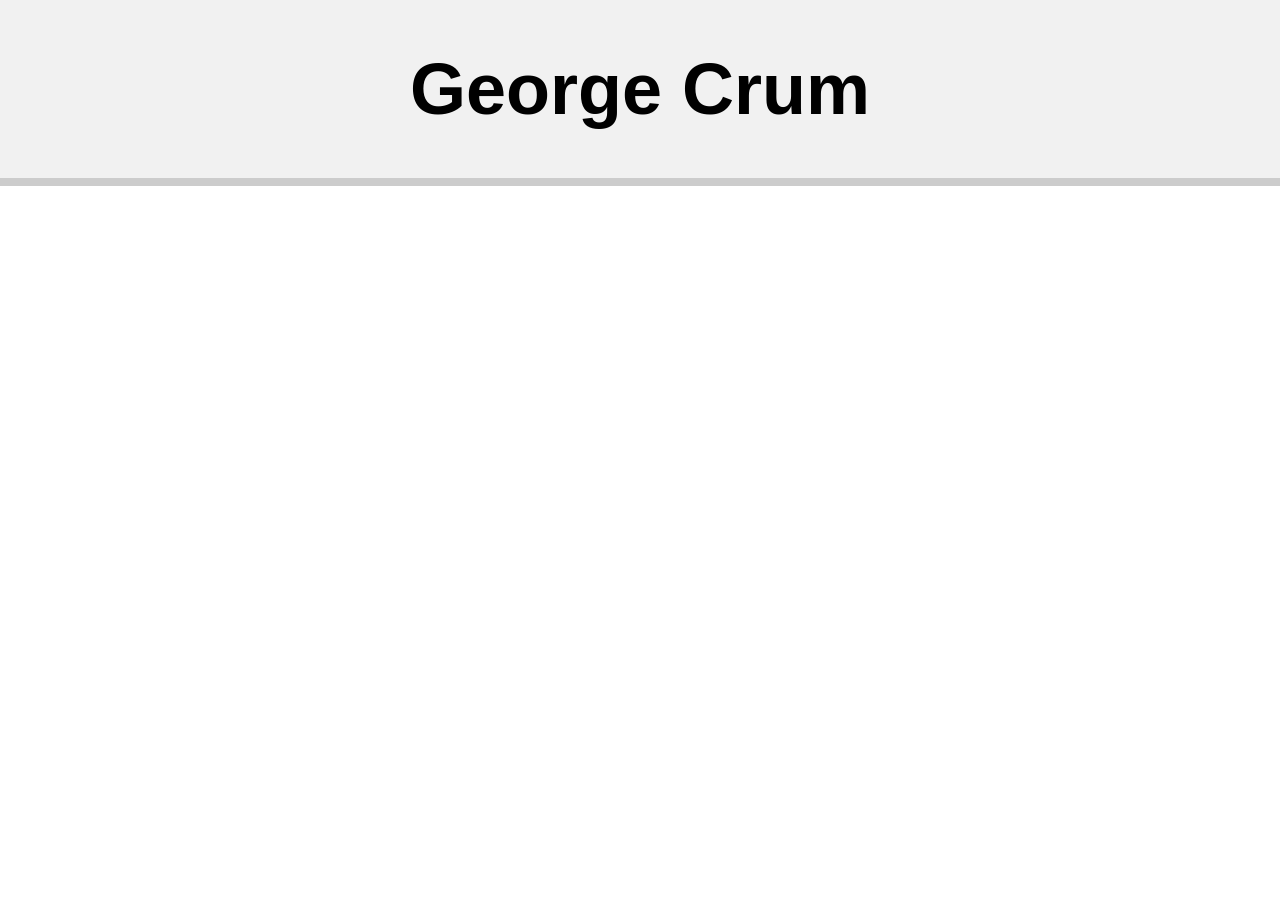
==== index.html @ 3d86e8cb "wip" ====
<!DOCTYPE html>
<head>
    <title>George Crum</title>

    <meta name="viewport" content="width=device-width, initial-scale=1">

    <link rel="stylesheet" href="styles.css">
    <script src="scroll.js"></script>
</head>

<div class="header">
    <h1>George Crum</h1>
    <div class="progress-container">
      <div class="progress-bar" id="myBar"></div>
    </div>
</div>

<div class="content">
    
</div>

</html>
---- styles.css ----
/* Style the header: fixed position (always stay at the top) */
.header {
    position: fixed;
    top: 0;
    z-index: 1;
    width: 100%;
    background-color: #f1f1f1;
}

.header h1 {
    text-align: center;
    font-size: 8vh;
}
  
  /* The progress container (grey background) */
.progress-container {
    width: 100%;
    height: 8px;
    background: #ccc;
}
  
/* The progress bar (scroll indicator) */
.progress-bar {
    height: 8px;
    background: #04AA6D;
    width: 0%;
}

body {
    margin: 0;
    font-family: Arial, Helvetica, sans-serif;
}

.content {
    padding: 100px 0;
    margin: 50px auto 0 auto;
    width: 80%;
}
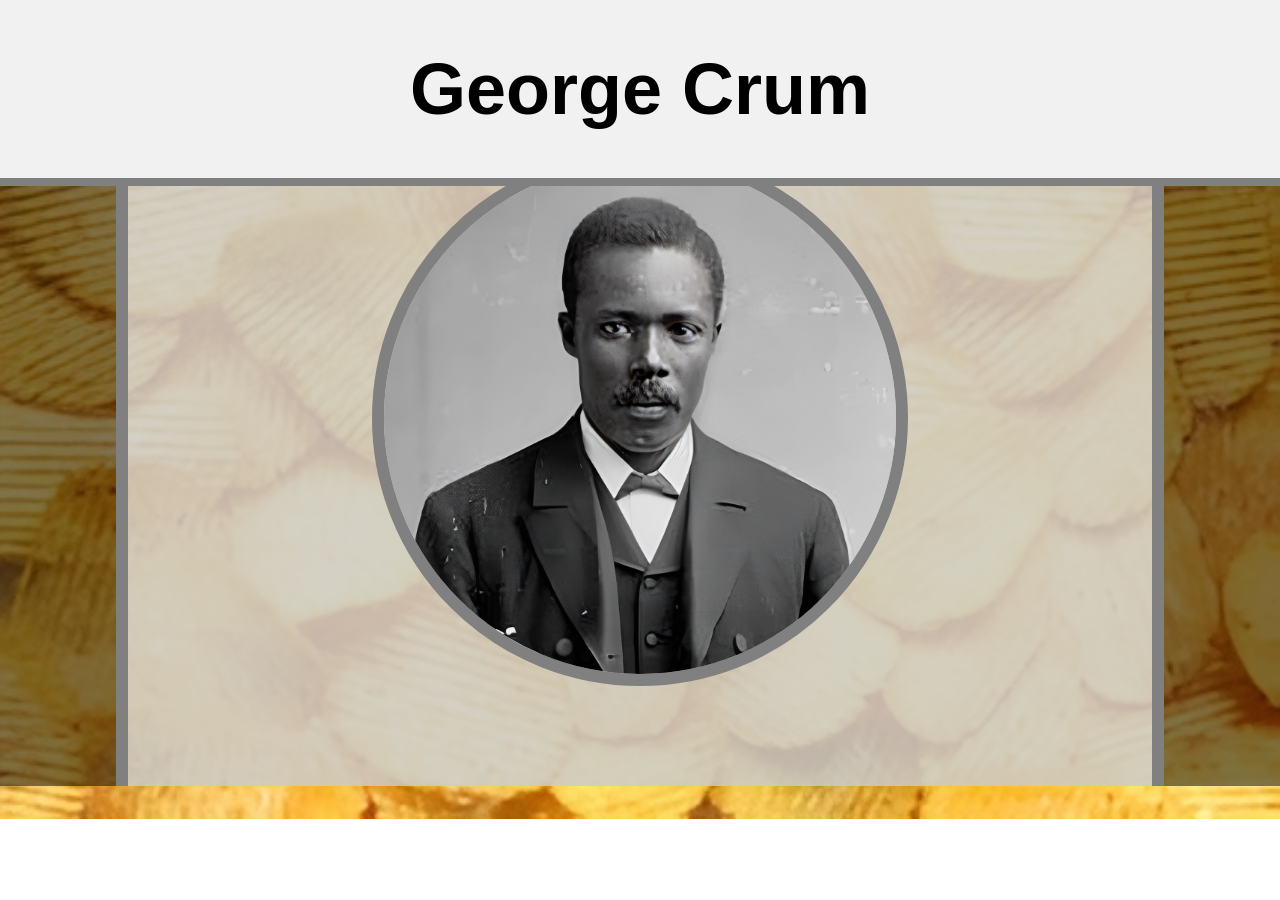
==== commit 9ae3cf09: "progress" ====
--- a/index.html
+++ b/index.html
@@ -5,18 +5,16 @@
     <meta name="viewport" content="width=device-width, initial-scale=1">
 
     <link rel="stylesheet" href="styles.css">
-    <script src="scroll.js"></script>
+    <script src="script.js"></script>
 </head>
 
 <div class="header">
-    <h1>George Crum</h1>
-    <div class="progress-container">
-      <div class="progress-bar" id="myBar"></div>
-    </div>
+  <h1>George Crum</h1>
+  <div class="progress-container">
+    <div class="progress-bar" id="myBar"></div>
+  </div>
 </div>
 
 <div class="content">
-    
-</div>
-
-</html>+  <img src="crum.jpeg" class="avatar">
+</div>
--- a/styles.css
+++ b/styles.css
@@ -16,13 +16,13 @@
 .progress-container {
     width: 100%;
     height: 8px;
-    background: #ccc;
+    background: gray;
 }
   
 /* The progress bar (scroll indicator) */
 .progress-bar {
     height: 8px;
-    background: #04AA6D;
+    background: #cd9d00;
     width: 0%;
 }
 
@@ -35,4 +35,24 @@
     padding: 100px 0;
     margin: 50px auto 0 auto;
     width: 80%;
+    background-color: rgba(255, 255, 255, 0.664);
+    border-left: 1vw solid gray;
+    border-right: 1vw solid gray;
+}
+
+html {
+    background-image: linear-gradient(rgba(0, 0, 0, 0.5), rgba(0, 0, 0, 0.5)), url("chip.jpeg");
+    background-position: center;
+    background-repeat:no-repeat;
+    background-size: cover;
+}
+
+.avatar {
+    width: 40vw;
+    height: auto;
+    border-radius: 50%;
+    border: 1vw solid gray;
+    display: block;
+    margin-left: auto;
+    margin-right: auto;
 }
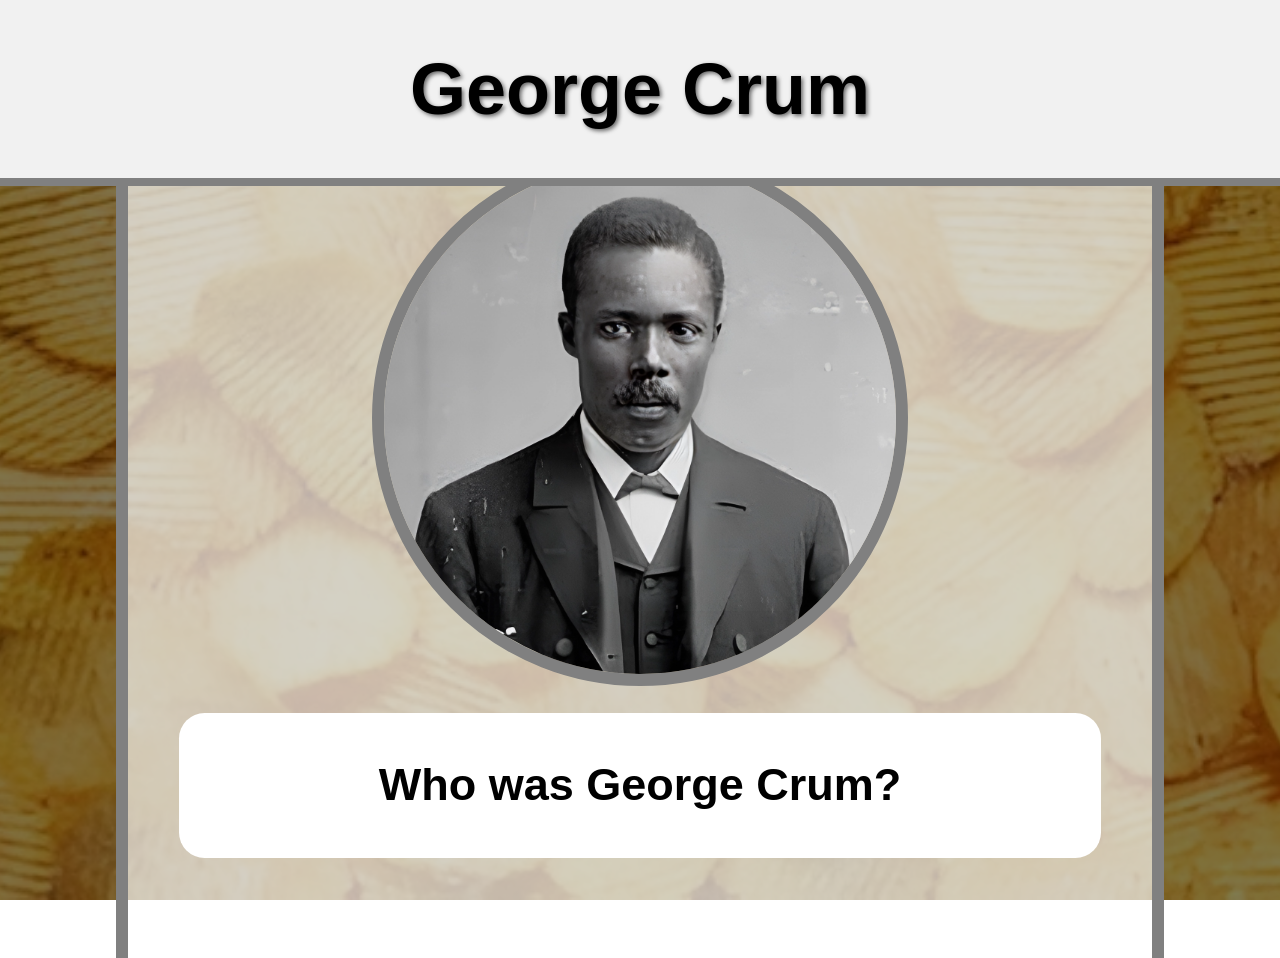
==== commit 7b23b383: "parallax" ====
--- a/index.html
+++ b/index.html
@@ -16,5 +16,9 @@
 </div>
 
 <div class="content">
-  <img src="crum.jpeg" class="avatar">
+  <img src="img/crum.jpeg" class="avatar">
+
+  <div class="infoblock">
+    <h2>Who was George Crum?</h2>
+  </div>
 </div>
--- a/styles.css
+++ b/styles.css
@@ -10,6 +10,7 @@
 .header h1 {
     text-align: center;
     font-size: 8vh;
+    text-shadow: 2px 2px 4px #676767;
 }
   
   /* The progress container (grey background) */
@@ -41,10 +42,11 @@
 }
 
 html {
-    background-image: linear-gradient(rgba(0, 0, 0, 0.5), rgba(0, 0, 0, 0.5)), url("chip.jpeg");
-    background-position: center;
+    background-image: linear-gradient(rgba(0, 0, 0, 0.5), rgba(0, 0, 0, 0.5)), url("img/chip.jpeg");
     background-repeat:no-repeat;
     background-size: cover;
+    background-attachment:fixed;
+    background-position: center;
 }
 
 .avatar {
@@ -55,4 +57,19 @@
     display: block;
     margin-left: auto;
     margin-right: auto;
+    margin-bottom: 3vh;
+}
+
+.infoblock {
+    width: 70vw;
+    margin-left: auto;
+    margin-right: auto;
+    padding: 1vh 1vw;
+    background-color: white;
+    border-radius: 2vw;
+}
+
+.infoblock h2 {
+    font-size: 5vh;
+    text-align: center;
 }
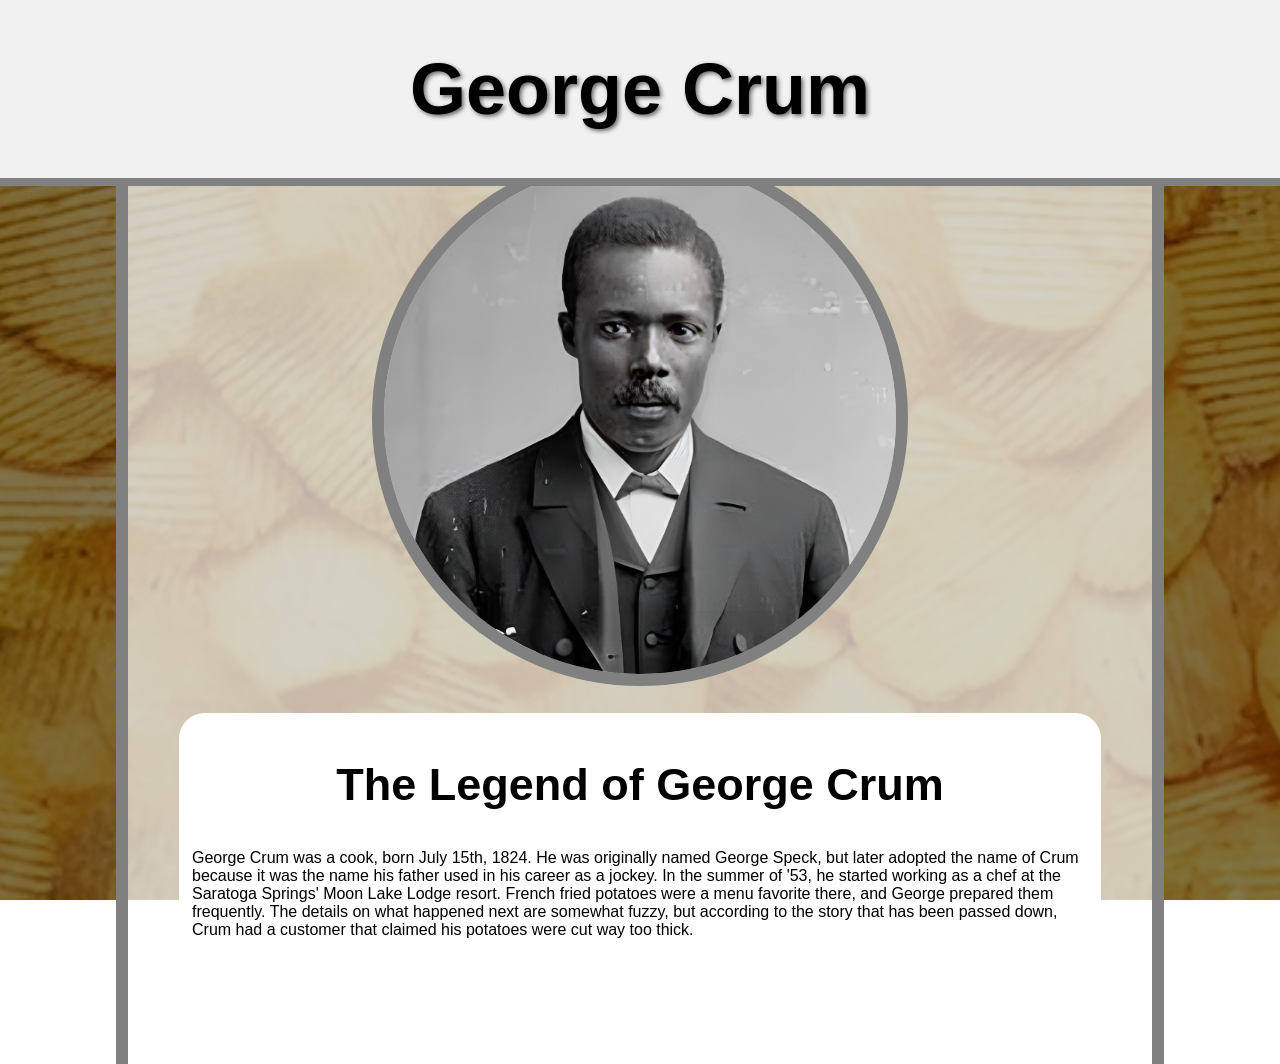
==== commit 12e0d9bf: "undo that cause it doesnt work" ====
--- a/index.html
+++ b/index.html
@@ -19,6 +19,7 @@
   <img src="img/crum.jpeg" class="avatar">
 
   <div class="infoblock">
-    <h2>Who was George Crum?</h2>
+    <h2>The Legend of George Crum</h2>
+    <p>George Crum was a cook, born July 15th, 1824. He was originally named George Speck, but later adopted the name of Crum because it was the name his father used in his career as a jockey. In the summer of '53, he started working as a chef at the Saratoga Springs' Moon Lake Lodge resort. French fried potatoes were a menu favorite there, and George prepared them frequently. The details on what happened next are somewhat fuzzy, but according to the story that has been passed down, Crum had a customer that claimed his potatoes were cut way too thick.</p>
   </div>
 </div>
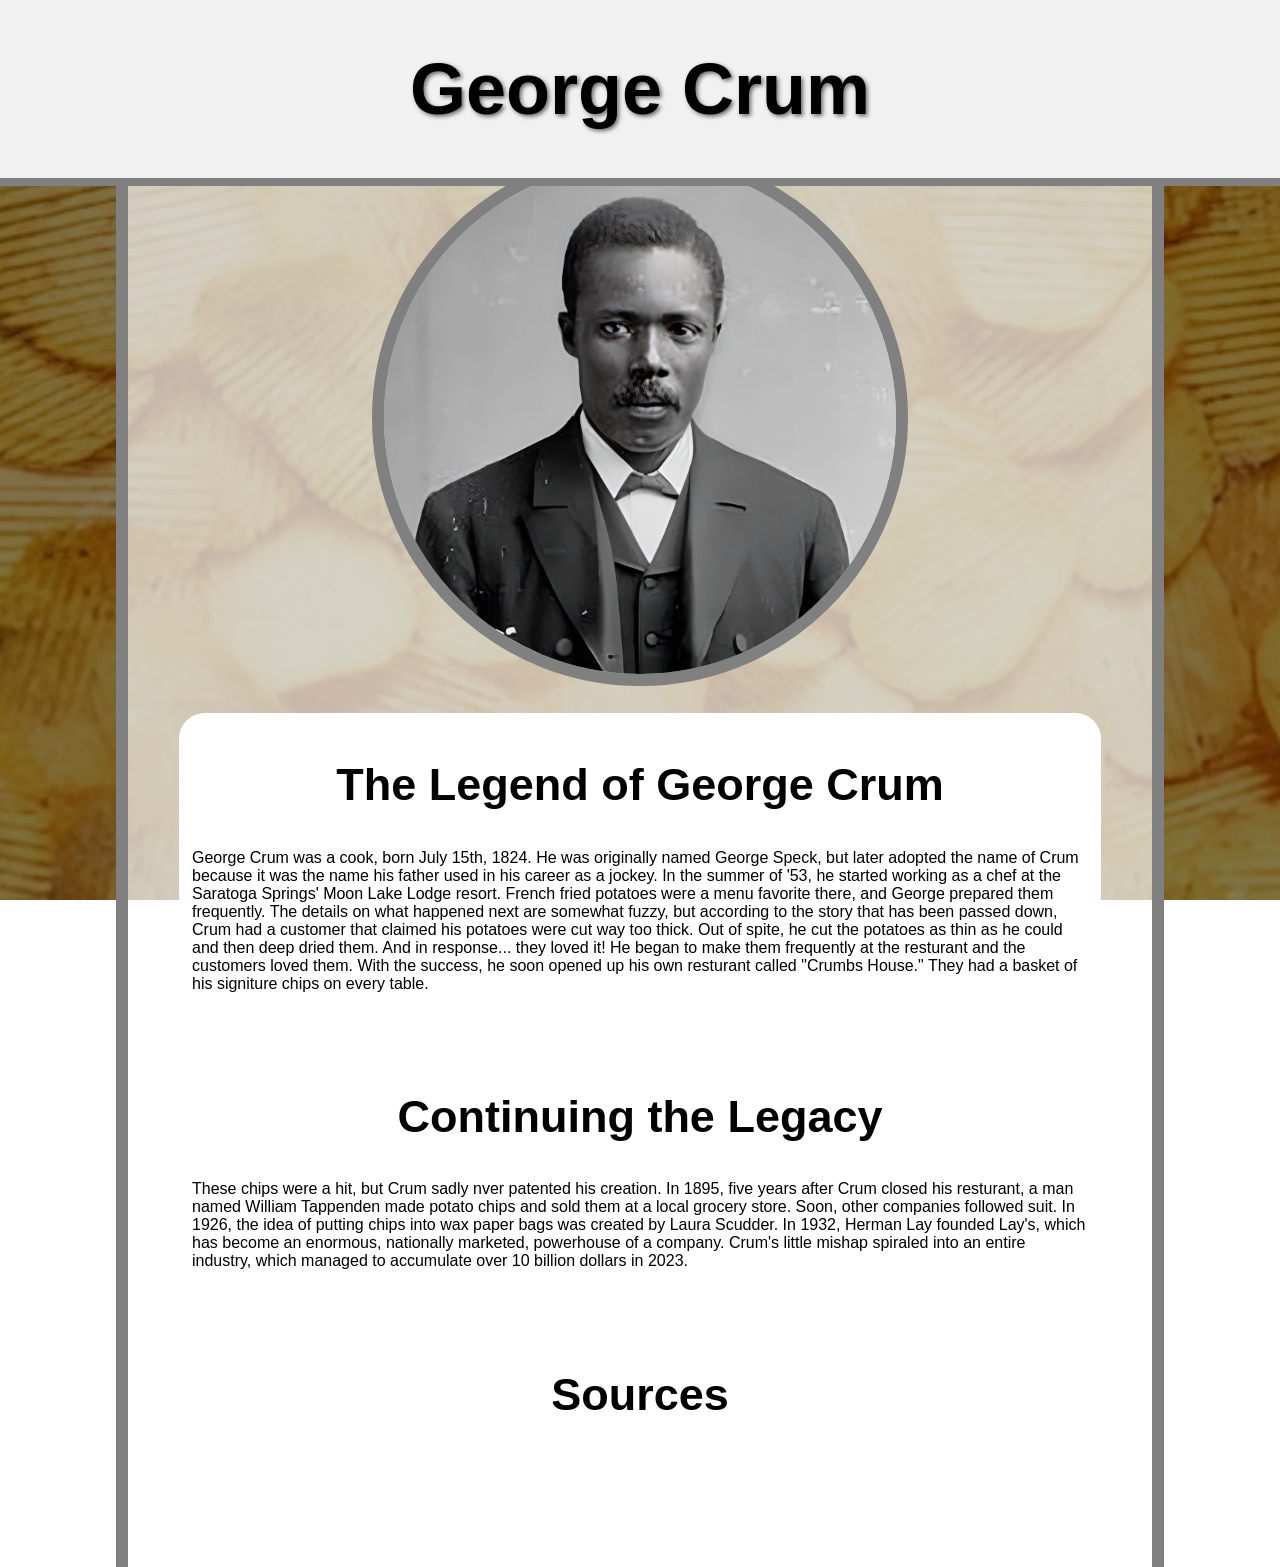
==== commit 4d5087a9: "yapping" ====
--- a/index.html
+++ b/index.html
@@ -20,6 +20,15 @@
 
   <div class="infoblock">
     <h2>The Legend of George Crum</h2>
-    <p>George Crum was a cook, born July 15th, 1824. He was originally named George Speck, but later adopted the name of Crum because it was the name his father used in his career as a jockey. In the summer of '53, he started working as a chef at the Saratoga Springs' Moon Lake Lodge resort. French fried potatoes were a menu favorite there, and George prepared them frequently. The details on what happened next are somewhat fuzzy, but according to the story that has been passed down, Crum had a customer that claimed his potatoes were cut way too thick.</p>
+    <p>George Crum was a cook, born July 15th, 1824. He was originally named George Speck, but later adopted the name of Crum because it was the name his father used in his career as a jockey. In the summer of '53, he started working as a chef at the Saratoga Springs' Moon Lake Lodge resort. French fried potatoes were a menu favorite there, and George prepared them frequently. The details on what happened next are somewhat fuzzy, but according to the story that has been passed down, Crum had a customer that claimed his potatoes were cut way too thick. Out of spite, he cut the potatoes as thin as he could and then deep dried them. And in response... they loved it! He began to make them frequently at the resturant and the customers loved them. With the success, he soon opened up his own resturant called "Crumbs House." They had a basket of his signiture chips on every table.</p>
+  </div>
+
+  <div class="infoblock">
+    <h2>Continuing the Legacy</h2>
+    <p>These chips were a hit, but Crum sadly nver patented his creation. In 1895, five years after Crum closed his resturant, a man named William Tappenden made potato chips and sold them at a local grocery store. Soon, other companies followed suit. In 1926, the idea of putting chips into wax paper bags was created by Laura Scudder. In 1932, Herman Lay founded Lay's, which has become an enormous, nationally marketed, powerhouse of a company. Crum's little mishap spiraled into an entire industry, which managed to accumulate over 10 billion dollars in 2023.</p>
+  </div>
+
+  <div class="infoblock">
+    <h2>Sources</h2>
   </div>
 </div>
--- a/styles.css
+++ b/styles.css
@@ -23,7 +23,7 @@
 /* The progress bar (scroll indicator) */
 .progress-bar {
     height: 8px;
-    background: #cd9d00;
+    background: #000000;
     width: 0%;
 }
 
@@ -57,10 +57,10 @@
     display: block;
     margin-left: auto;
     margin-right: auto;
-    margin-bottom: 3vh;
 }
 
 .infoblock {
+    margin-top: 3vh;
     width: 70vw;
     margin-left: auto;
     margin-right: auto;
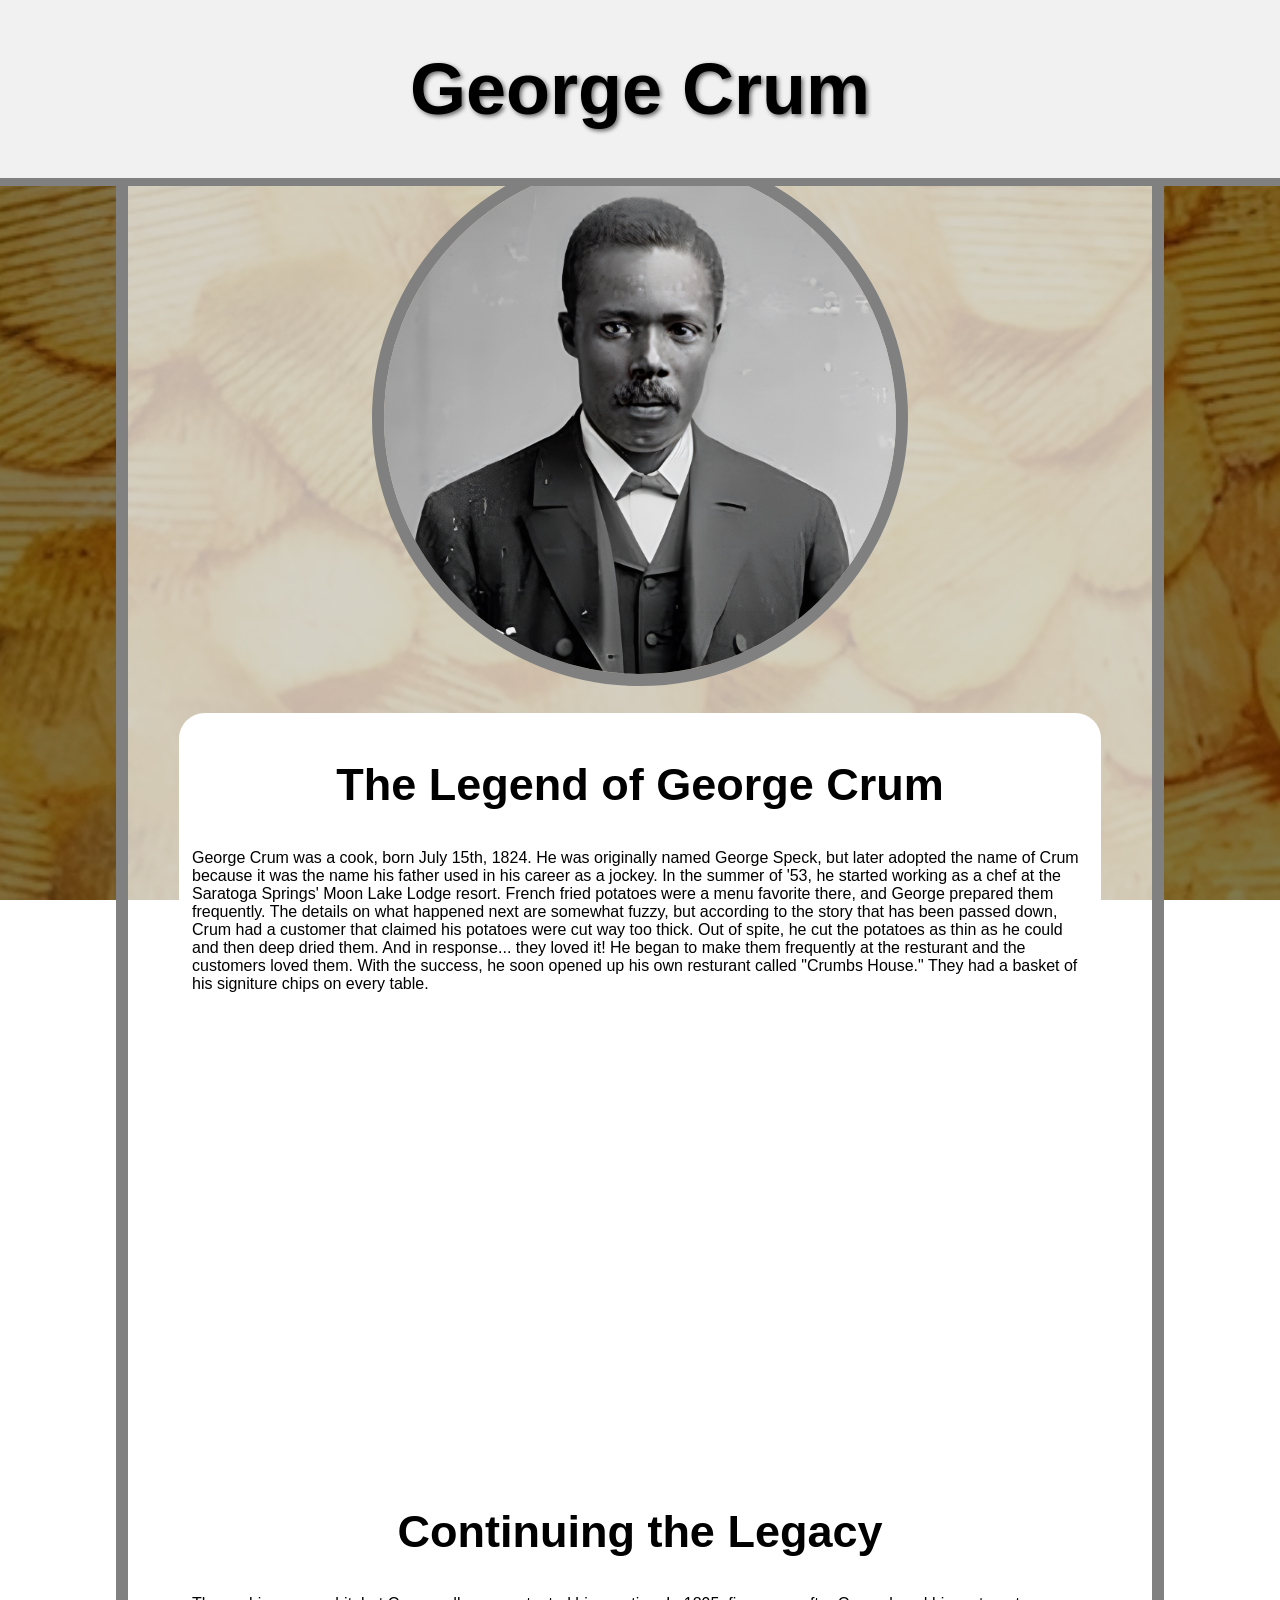
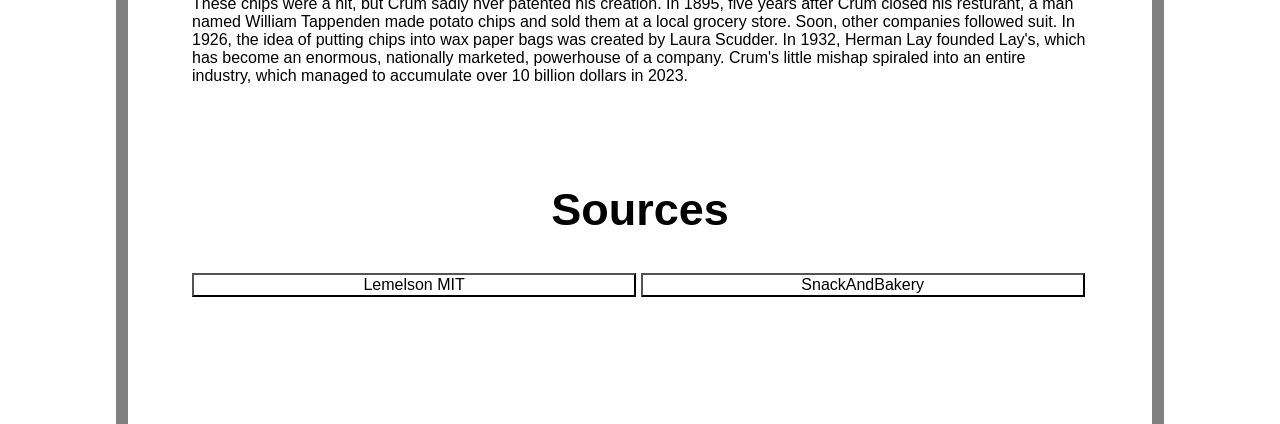
==== commit 168936cf: "stuff and things" ====
--- a/index.html
+++ b/index.html
@@ -23,6 +23,10 @@
     <p>George Crum was a cook, born July 15th, 1824. He was originally named George Speck, but later adopted the name of Crum because it was the name his father used in his career as a jockey. In the summer of '53, he started working as a chef at the Saratoga Springs' Moon Lake Lodge resort. French fried potatoes were a menu favorite there, and George prepared them frequently. The details on what happened next are somewhat fuzzy, but according to the story that has been passed down, Crum had a customer that claimed his potatoes were cut way too thick. Out of spite, he cut the potatoes as thin as he could and then deep dried them. And in response... they loved it! He began to make them frequently at the resturant and the customers loved them. With the success, he soon opened up his own resturant called "Crumbs House." They had a basket of his signiture chips on every table.</p>
   </div>
 
+  <div class="videothing">
+    <iframe src="https://www.youtube.com/embed/NXeHeEHj9Xc?si=FD0IPJoa6CV5ryJv" title="YouTube video player" frameborder="0" allow="accelerometer; autoplay; clipboard-write; encrypted-media; gyroscope; picture-in-picture; web-share" allowfullscreen></iframe>
+  </div>
+
   <div class="infoblock">
     <h2>Continuing the Legacy</h2>
     <p>These chips were a hit, but Crum sadly nver patented his creation. In 1895, five years after Crum closed his resturant, a man named William Tappenden made potato chips and sold them at a local grocery store. Soon, other companies followed suit. In 1926, the idea of putting chips into wax paper bags was created by Laura Scudder. In 1932, Herman Lay founded Lay's, which has become an enormous, nationally marketed, powerhouse of a company. Crum's little mishap spiraled into an entire industry, which managed to accumulate over 10 billion dollars in 2023.</p>
@@ -30,5 +34,9 @@
 
   <div class="infoblock">
     <h2>Sources</h2>
+    <div class="btngrp">
+      <button type="reset" onclick="location.href='https://lemelson.mit.edu/resources/george-crum'">Lemelson MIT</button >
+      <button type="reset" onclick="location.href='https://www.snackandbakery.com/articles/109432-state-of-the-industry-2023-consumers-still-crave-chips#:~:text=While%20potato%20chips%20were%20slightly,to%20data%20from%20Circana%20OmniMarket.'">SnackAndBakery</button>
+    </div>
   </div>
 </div>
--- a/styles.css
+++ b/styles.css
@@ -1,4 +1,12 @@
-/* Style the header: fixed position (always stay at the top) */
+@keyframes fadeInAnimation {
+    0% {
+        opacity: 0;
+    }
+    100% {
+        opacity: 1;
+    }
+}
+
 .header {
     position: fixed;
     top: 0;
@@ -13,14 +21,12 @@
     text-shadow: 2px 2px 4px #676767;
 }
   
-  /* The progress container (grey background) */
 .progress-container {
     width: 100%;
     height: 8px;
     background: gray;
 }
   
-/* The progress bar (scroll indicator) */
 .progress-bar {
     height: 8px;
     background: #000000;
@@ -57,6 +63,9 @@
     display: block;
     margin-left: auto;
     margin-right: auto;
+    animation: fadeInAnimation ease-out 1s;
+    animation-iteration-count: 1;
+    animation-fill-mode: forwards;
 }
 
 .infoblock {
@@ -69,7 +78,31 @@
     border-radius: 2vw;
 }
 
+.videothing {
+    margin-top: 3vh;
+    width: 40vw;
+    margin-left: auto;
+    margin-right: auto;
+}
+
+iframe {
+    width: 40vw;
+    height: 30vw;
+}
+
 .infoblock h2 {
     font-size: 5vh;
     text-align: center;
+}
+
+.btngrp {
+    margin-bottom: 2vh;
+}
+
+.btngrp button {
+    background-color: white;
+    color: black;
+    font-size: 16px;
+    cursor: pointer;
+    width: 34.7vw;
 }
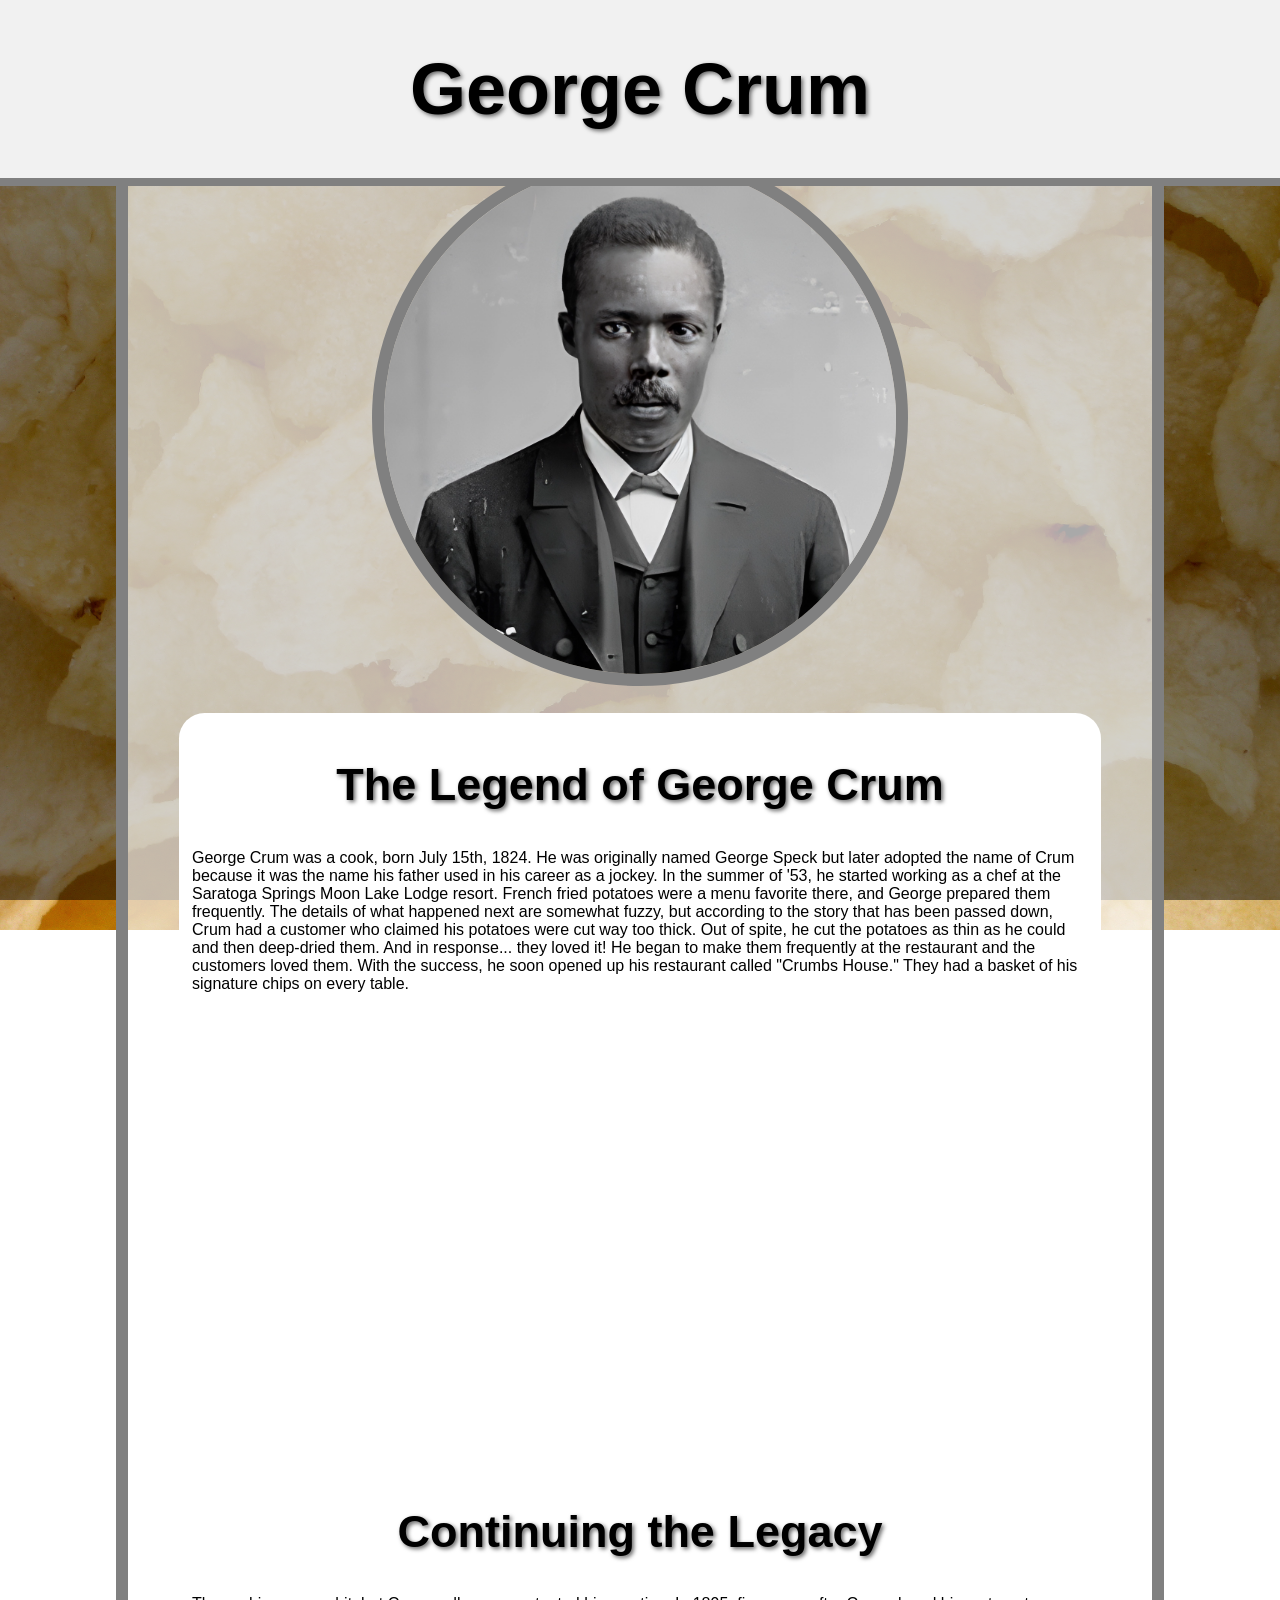
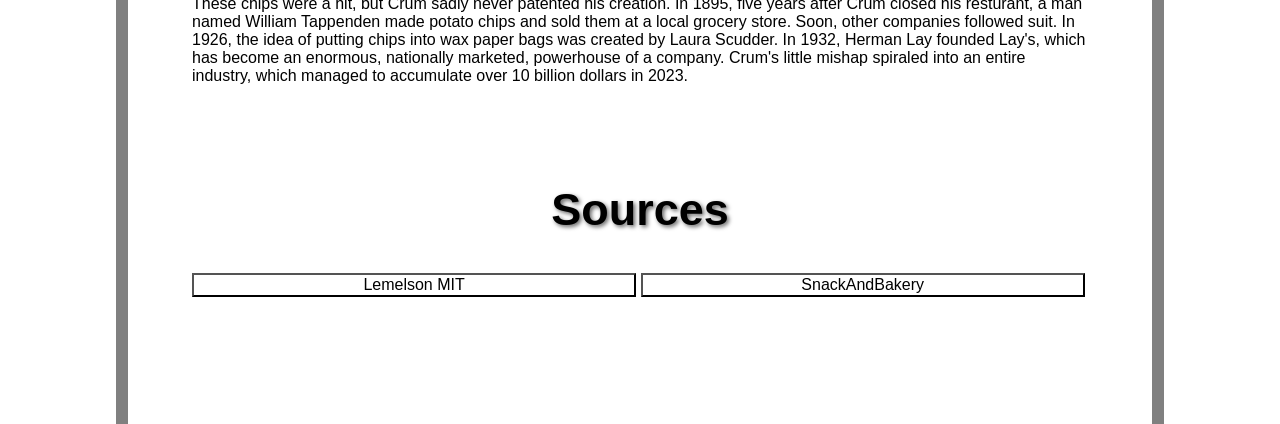
==== commit dd3c474e: "corrections" ====
--- a/index.html
+++ b/index.html
@@ -20,7 +20,7 @@
 
   <div class="infoblock">
     <h2>The Legend of George Crum</h2>
-    <p>George Crum was a cook, born July 15th, 1824. He was originally named George Speck, but later adopted the name of Crum because it was the name his father used in his career as a jockey. In the summer of '53, he started working as a chef at the Saratoga Springs' Moon Lake Lodge resort. French fried potatoes were a menu favorite there, and George prepared them frequently. The details on what happened next are somewhat fuzzy, but according to the story that has been passed down, Crum had a customer that claimed his potatoes were cut way too thick. Out of spite, he cut the potatoes as thin as he could and then deep dried them. And in response... they loved it! He began to make them frequently at the resturant and the customers loved them. With the success, he soon opened up his own resturant called "Crumbs House." They had a basket of his signiture chips on every table.</p>
+    <p>George Crum was a cook, born July 15th, 1824. He was originally named George Speck but later adopted the name of Crum because it was the name his father used in his career as a jockey. In the summer of '53, he started working as a chef at the Saratoga Springs Moon Lake Lodge resort. French fried potatoes were a menu favorite there, and George prepared them frequently. The details of what happened next are somewhat fuzzy, but according to the story that has been passed down, Crum had a customer who claimed his potatoes were cut way too thick. Out of spite, he cut the potatoes as thin as he could and then deep-dried them. And in response... they loved it! He began to make them frequently at the restaurant and the customers loved them. With the success, he soon opened up his restaurant called "Crumbs House." They had a basket of his signature chips on every table.</p>
   </div>
 
   <div class="videothing">
@@ -29,7 +29,7 @@
 
   <div class="infoblock">
     <h2>Continuing the Legacy</h2>
-    <p>These chips were a hit, but Crum sadly nver patented his creation. In 1895, five years after Crum closed his resturant, a man named William Tappenden made potato chips and sold them at a local grocery store. Soon, other companies followed suit. In 1926, the idea of putting chips into wax paper bags was created by Laura Scudder. In 1932, Herman Lay founded Lay's, which has become an enormous, nationally marketed, powerhouse of a company. Crum's little mishap spiraled into an entire industry, which managed to accumulate over 10 billion dollars in 2023.</p>
+    <p>These chips were a hit, but Crum sadly never patented his creation. In 1895, five years after Crum closed his resturant, a man named William Tappenden made potato chips and sold them at a local grocery store. Soon, other companies followed suit. In 1926, the idea of putting chips into wax paper bags was created by Laura Scudder. In 1932, Herman Lay founded Lay's, which has become an enormous, nationally marketed, powerhouse of a company. Crum's little mishap spiraled into an entire industry, which managed to accumulate over 10 billion dollars in 2023.</p>
   </div>
 
   <div class="infoblock">
--- a/styles.css
+++ b/styles.css
@@ -48,7 +48,7 @@
 }
 
 html {
-    background-image: linear-gradient(rgba(0, 0, 0, 0.5), rgba(0, 0, 0, 0.5)), url("img/chip.jpeg");
+    background-image: linear-gradient(rgba(0, 0, 0, 0.5), rgba(0, 0, 0, 0.5)), url("img/chip.jpg");
     background-repeat:no-repeat;
     background-size: cover;
     background-attachment:fixed;
@@ -93,6 +93,7 @@
 .infoblock h2 {
     font-size: 5vh;
     text-align: center;
+    text-shadow: 2px 2px 4px #676767;
 }
 
 .btngrp {
